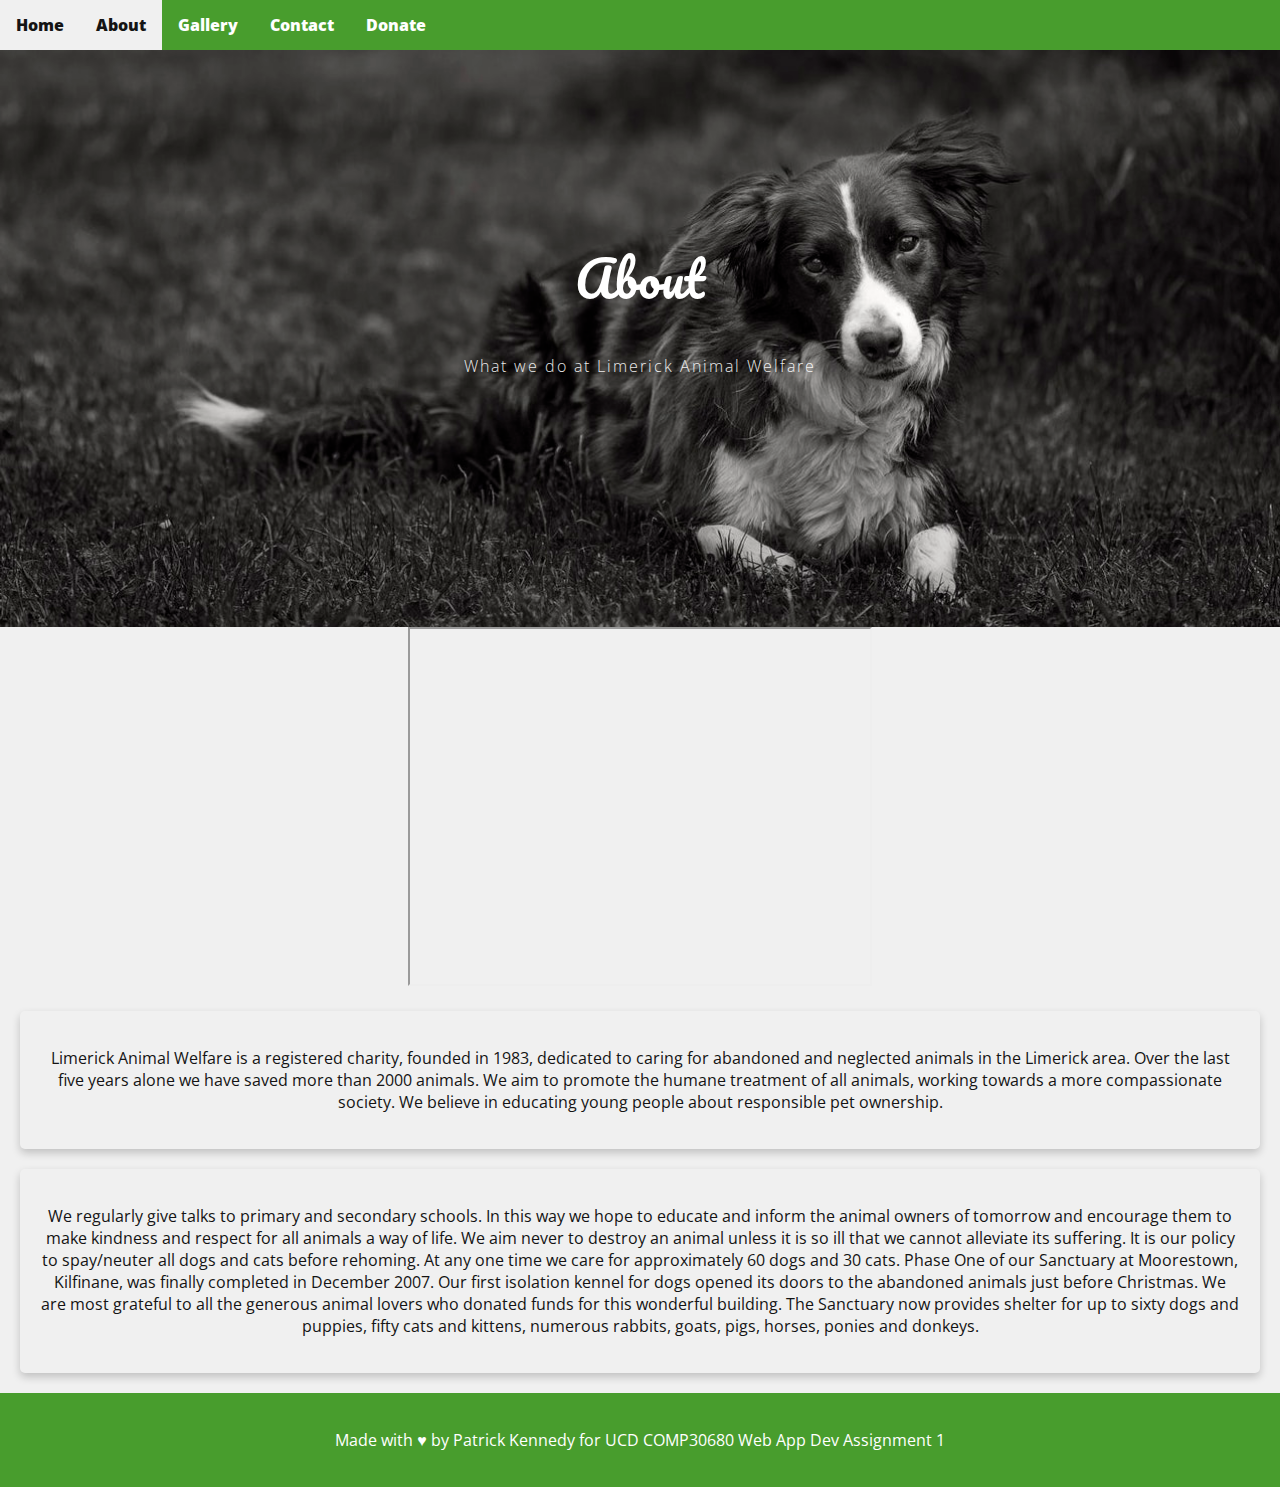
==== about.html @ 35feeae1 "Created responsive navbar adapted from adapted from https://www.w3schools.com/css/tryit.asp?filename" ====
<!DOCTYPE html>
<html>
	<head>
      <meta name="viewport" content="width=device-width, initial-scale=1.0">
      <!-- Import Google Fonts -->
      <link href="https://fonts.googleapis.com/css?family=Open+Sans|Pacifico" rel="stylesheet">
      <link rel="stylesheet" href="css/styles.css">
    </head>
    <body>
      <nav>
        <ul>
            <li><a href="index.html">Home</a></li>
            <li><a href="about.html" class="active">About</a></li>
            <li><a href="gallery.html">Gallery</a></li>
            <li><a href="contact.html">Contact</a></li>
            <li><a href="donate.html">Donate</a></li>
        </ul>
      </nav>
        
        <div class="banner" id="banner-about">
          <h1>About</h1>
          <p>What we do at Limerick Animal Welfare</p>
        </div>
        
        <div id="about-div">
            <!--Embed code from https://www.w3schools.com/html/html_youtube.asp-->
          <iframe width="420" height="315" src="https://www.youtube.com/embed/TEi3EsMvVE0"></iframe>
          <div class="content-card">
            <p>Limerick Animal Welfare is a registered charity, founded in 1983, dedicated to caring for abandoned and neglected animals in the Limerick area. Over the last five years alone we have saved more than 2000 animals. We aim to promote the humane treatment of all animals, working towards a more compassionate society. We believe in educating young people about responsible pet ownership.</p>
          </div>
          <div class="content-card">
            <p>We regularly give talks to primary and secondary schools. In this way we hope to educate and inform the animal owners of tomorrow and encourage them to make kindness and respect for all animals a way of life. We aim never to destroy an animal unless it is so ill that we cannot alleviate its suffering. It is our policy to spay/neuter all dogs and cats before rehoming. At any one time we care for approximately 60 dogs and 30 cats. Phase One of our Sanctuary at Moorestown, Kilfinane, was finally completed in December 2007. Our first isolation kennel for dogs opened its doors to the abandoned animals just before Christmas. We are most grateful to all the generous animal lovers who donated funds for this wonderful building. The Sanctuary now provides shelter for up to sixty dogs and puppies, fifty cats and kittens, numerous rabbits, goats, pigs, horses, ponies and donkeys.</p>
          </div>
        </div>
      <footer> 
        <p>Made with &hearts; by Patrick Kennedy for UCD COMP30680 Web App Dev Assignment 1</p>
      </footer>
    </body>
</html>
---- css/styles.css ----
body {
  background: #f0f0f0;
  color: #141414;
  font-family: 'Open Sans', sans-serif;
  margin: 0;
}

p {
  text-align: center;
}

h1 {
  font-family: 'Pacifico', cursive;
  font-size: 50px;
  color: #489d2d;
}

h2 {
  font-size: 18px;
}

a {
  text-decoration: none;
}

/* Navbar related CSS. I used https://www.w3schools.com/css/css_navbar.asp to help create navbar.*/

nav > ul {
  list-style-type: none;
  margin: 0;
  padding: 0;
  overflow: hidden;
  background-color: #489d2d;
}

nav ul > li {
  float: left;
  font-weight: 900;  
}

nav li > a {
  display: block;
  color: white;
  text-align: center;
  padding: 14px 16px;
  text-decoration: none;
}

/* Change the link color on hover */
nav li > a:hover {
  background-color: #f0f0f0;
  color: #141414;
}

.active{
  background-color: #f0f0f0;
  color: #141414
}

/* Responsive navbar (adapted from https://www.w3schools.com/css/tryit.asp?filename=trycss_navbar_horizontal_responsive*/
@media screen and (max-width: 600px){
  nav > ul li {
    float: none;
  }
}

/* General Banner properties */

.banner {
  background-size: cover;
  padding: 150px;
  text-align: center;
}

.banner h1 {
  color: white;
  font-weight: 400;
}

.banner p {
  color: white;
  font-weight: 200;
  letter-spacing: 2px;
  opacity: 0.9;
  margin-bottom: 100px;
}

#banner-donate-link {
  background: #faec50;
  border-radius: 5px;
  padding: 25px;
  font-weight: 900;
}

/* Page-specific banner properties (e.g. image path)*/

#banner-index {
  background-image: url("../images/splash-index.jpg");
}

#banner-gallery {
  background-image: url("../images/splash-gallery.jpg");
}

#banner-about {
  background-image: url("../images/splash-about.jpg");
}

#banner-contact {
  background-image: url("../images/splash-contact.jpg");
}

#banner-donate {
  background-image: url("../images/splash-donate.jpg");
}

/* The content card (used as a CTA on the index). Used LeWagon's tutorial in part here: http://lewagon.github.io/landing/ */

.content-card {
  margin: 20px;
  padding: 20px;
  text-align: center;
  border-radius: 5px;
  box-shadow: 0 4px 8px 0 rgba(0,0,0,0.2);
}

footer {
  background: #489d2d;
  color: white;
  padding: 20px;
  text-align: center;
}

/* About Page CSS*/
#about-div {
  text-align: center;
}

#about-div iframe {
  padding: 20px;
}

/* Contact page CSS (used https://www.w3schools.com/howto/howto_css_contact_form.asp as a basis) */
/* Style inputs with type="text", select elements and textareas */
input[type=text], select, textarea {
  width: 100%; /* Full width */
  padding: 12px; /* Some padding */  
  border: 1px solid #ccc; /* Gray border */
  border-radius: 4px; /* Rounded borders */
  box-sizing: border-box; /* Make sure that padding and width stays in place */
  margin-top: 6px; /* Add a top margin */
  margin-bottom: 16px; /* Bottom margin */
}

/* Style the send button with a specific background color etc */
input[type=submit] {
  background-color: #489d2d;
  color: white;
  padding: 12px 20px;
  border: none;
  border-radius: 5px;
  font-weight: 900;
}

/* When moving the mouse over the submit button, add a darker green color */
input[type=submit]:hover {
  background-color: #faec50;
  font-weight: 900;
  color: black;
}

.contact-content-wrapper{
  width: auto;
  height: 100%;
}

/* Add a background color and some padding around the form */
#form-div {
  border-radius: 5px;
  padding: 50px;
}

textarea {
  resize: none;
}

#useful-links li {
  list-style-type: none;
}

#useful-links img {
  width: 15%;
  height: 15%;
}


/* CSS below adapted from four column version on https://www.w3schools.com/howto/howto_css_image_grid_responsive.asp */

.row {
  display: flex;
  flex-wrap: wrap;
  padding: 0 4px;
}

/* Create three equal columns that sits next to each other */
.column {
  flex: 32%;
  max-width: 32%;
  padding: 0 4px;
}

.column img {
  margin-top: 8px;
  vertical-align: middle;
  width: 100%;
  height: auto;
  border-radius: 5px 5px 0 0;
}

/* Responsive layout - makes the three columns stack on top of each other instead of next to each other */
@media screen and (max-width: 600px) {
  .column {
    flex: 100%;
    max-width: 100%;
  }
}

/* CSS below adapted from https://www.w3schools.com/howto/howto_css_cards.asp tutorial */

.card {
  /* Add shadows to create the "card" effect */
  box-shadow: 0 4px 8px 0 rgba(0,0,0,0.2);
  transition: 0.3s;
  border-radius: 5px; /* 5px rounded corners */
  margin: 20px;
}

/* On mouse-over, add a deeper shadow */
.card:hover {
  box-shadow: 0 8px 16px 0 rgba(0,0,0,0.2);
}

/* Add some padding inside the card container */
.card_desc {
  padding: 2px 16px;
}

/* Donation page*/
/* I used the CSS table styling tutorial on W3 Schools as a starting point and made my own changes
https://www.w3schools.com/css/tryit.asp?filename=trycss_table_padding*/

#donation-table {
  margin: 20px;
}

table, td, th {    
  border: 1px solid #ddd;
  text-align: left;
}

table {
  border-collapse: collapse;
  width: 100%;
}

th, td {
  padding: 15px;
  text-align: center;
}

th {
  background-color: #489d2d;
  color: white;
}

/* The striped table effect */
tr:nth-child(even) {
  background-color: white;
}
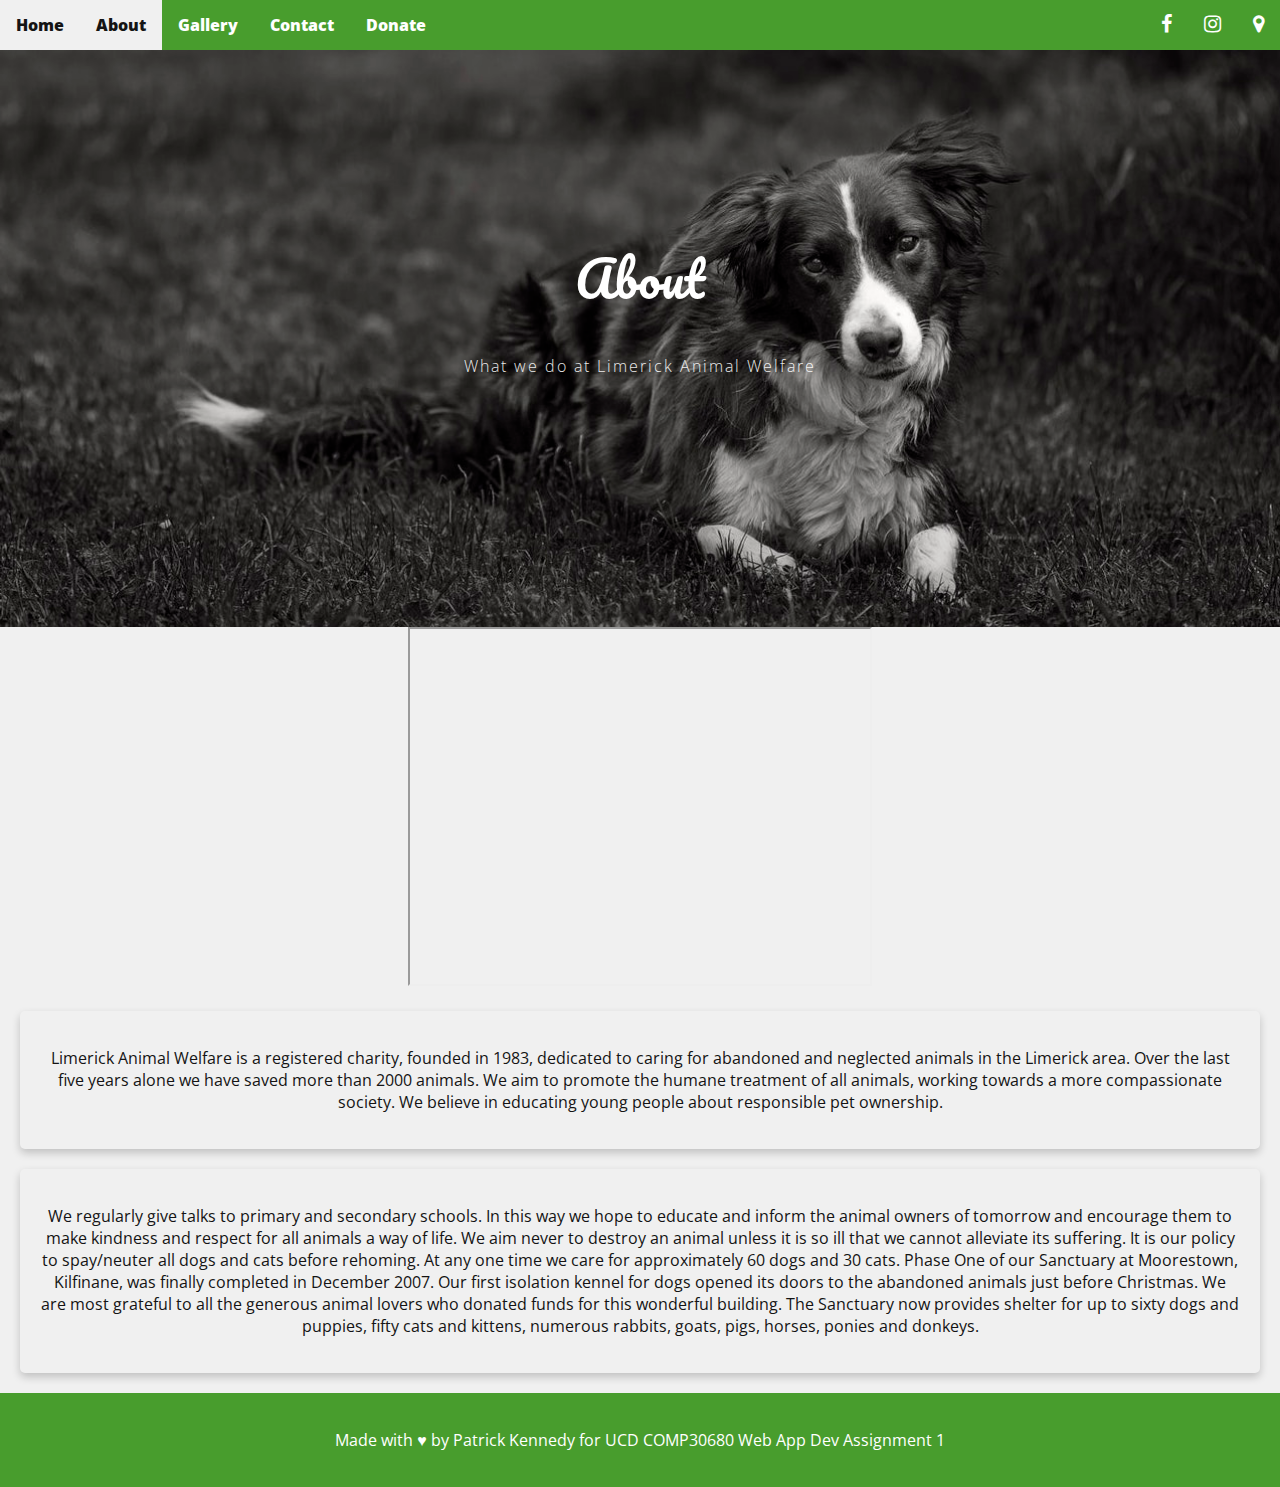
==== commit a5d9cf3d: "Added social links to nav as per https://www.w3schools.com/howto/howto_css_social_media_buttons.asp" ====
--- a/about.html
+++ b/about.html
@@ -4,6 +4,8 @@
       <meta name="viewport" content="width=device-width, initial-scale=1.0">
       <!-- Import Google Fonts -->
       <link href="https://fonts.googleapis.com/css?family=Open+Sans|Pacifico" rel="stylesheet">
+      <!-- Import Social Icons (as per https://www.w3schools.com/howto/howto_css_social_media_buttons.asp) -->
+      <link rel="stylesheet" href="https://cdnjs.cloudflare.com/ajax/libs/font-awesome/4.7.0/css/font-awesome.min.css">
       <link rel="stylesheet" href="css/styles.css">
     </head>
     <body>
@@ -14,6 +16,9 @@
             <li><a href="gallery.html">Gallery</a></li>
             <li><a href="contact.html">Contact</a></li>
             <li><a href="donate.html">Donate</a></li>
+            <li class="social-li"><a href="https://www.google.com/maps/place/Kilfinnane,+Kilfinane,+Co.+Limerick/@52.3586889,-8.4760335,15z/data=!3m1!4b1!4m5!3m4!1s0x4844ab76f928f139:0xa00c7a997318900!8m2!3d52.3586898!4d-8.4672787" target="_blank"><i class="fa fa-map-marker"></i></a></li>
+            <li class="social-li"><a href="https://www.instagram.com/explore/locations/811469163/limerick-animal-welfare-kilfinane/" target="_blank"><i class="fa fa-instagram"></i></a></li>
+            <li class="social-li"><a href="https://www.facebook.com/Limerick-Animal-Welfare-212914858726221/" target="_blank"><i class="fa fa-facebook"></i></a></li>
         </ul>
       </nav>
         
--- a/css/styles.css
+++ b/css/styles.css
@@ -46,6 +46,14 @@
   text-decoration: none;
 }
 
+.fa {
+  font-size: 20px;
+}
+
+.social-li {
+  float:right;
+}
+
 /* Change the link color on hover */
 nav li > a:hover {
   background-color: #f0f0f0;
@@ -60,6 +68,9 @@
 /* Responsive navbar (adapted from https://www.w3schools.com/css/tryit.asp?filename=trycss_navbar_horizontal_responsive*/
 @media screen and (max-width: 600px){
   nav > ul li {
+    float: none;
+  }
+  .social-li {
     float: none;
   }
 }
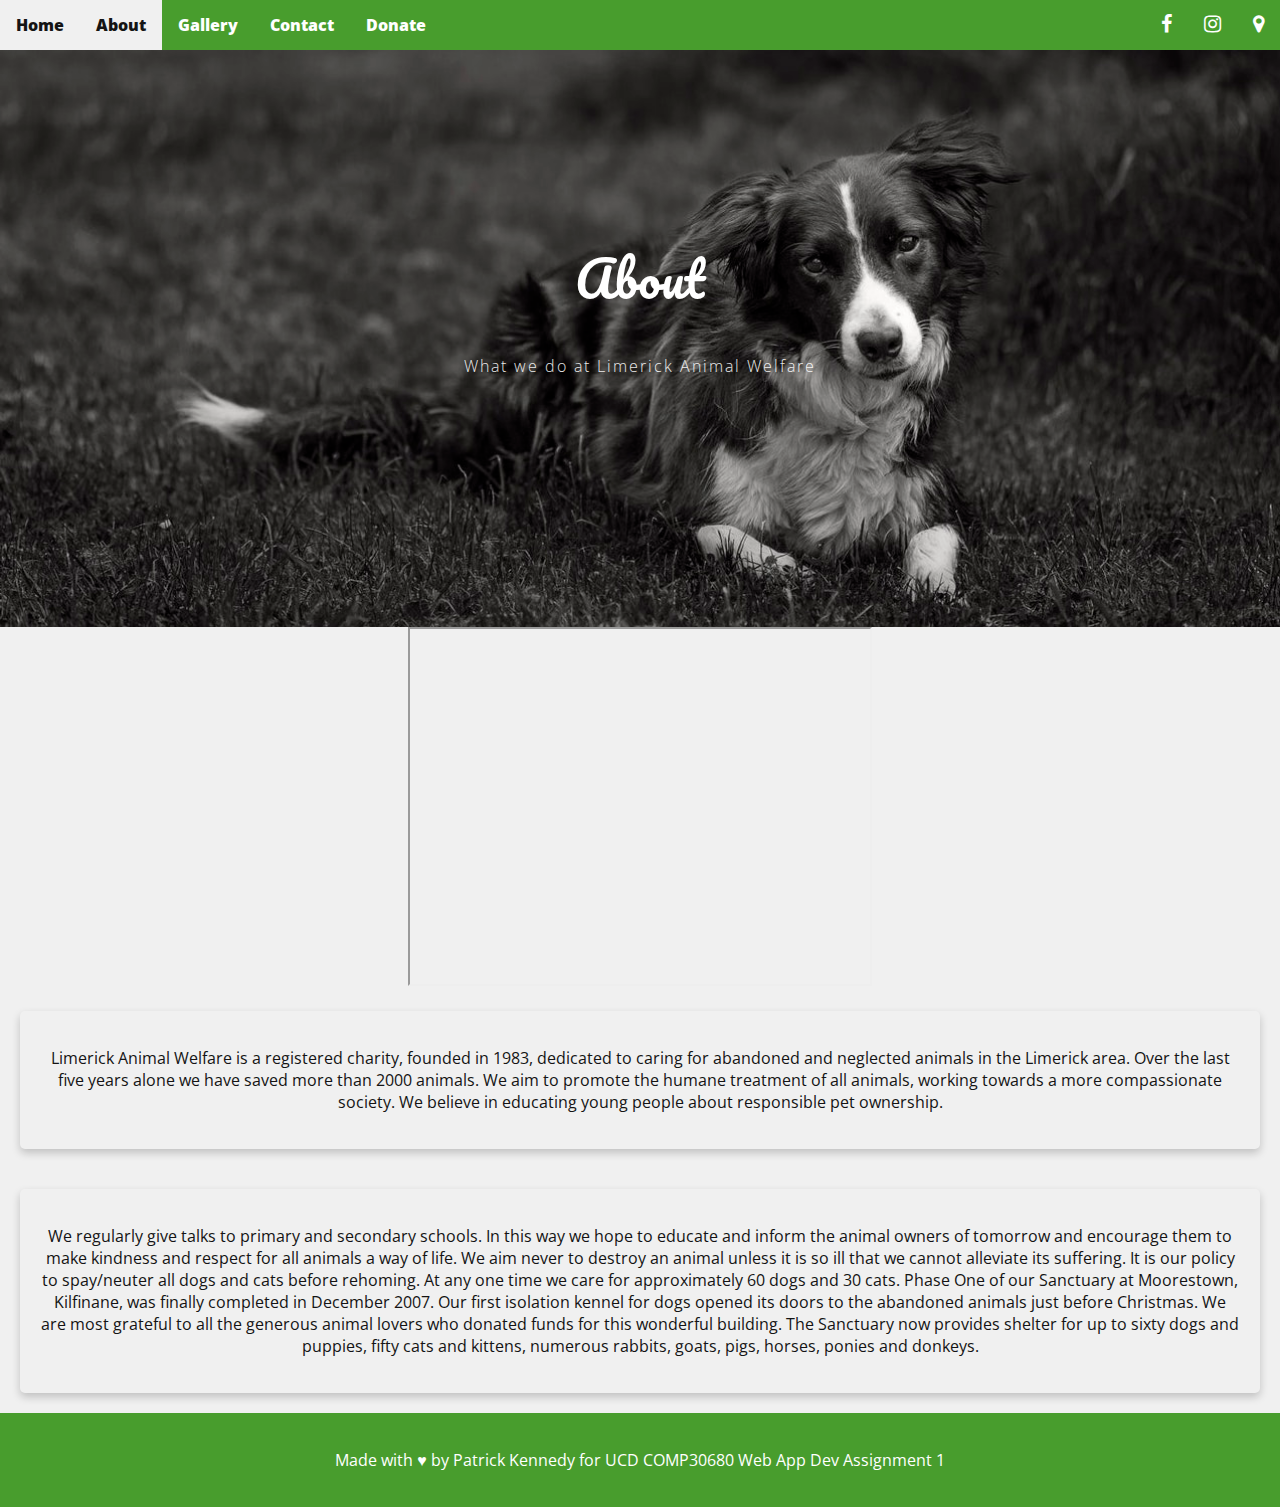
==== commit cbbfa4da: "Contact page now displays links inline & has validation" ====
--- a/about.html
+++ b/about.html
@@ -30,7 +30,7 @@
         <div id="about-div">
             <!--Embed code from https://www.w3schools.com/html/html_youtube.asp-->
           <iframe width="420" height="315" src="https://www.youtube.com/embed/TEi3EsMvVE0"></iframe>
-          <div class="content-card">
+          <div class="content-card" id="about-summary">
             <p>Limerick Animal Welfare is a registered charity, founded in 1983, dedicated to caring for abandoned and neglected animals in the Limerick area. Over the last five years alone we have saved more than 2000 animals. We aim to promote the humane treatment of all animals, working towards a more compassionate society. We believe in educating young people about responsible pet ownership.</p>
           </div>
           <div class="content-card">
--- a/css/styles.css
+++ b/css/styles.css
@@ -149,6 +149,12 @@
 
 #about-div iframe {
   padding: 20px;
+  display: inline-block;
+}
+
+#about-summary {
+  display: inline-block;
+  
 }
 
 /* Contact page CSS (used https://www.w3schools.com/howto/howto_css_contact_form.asp as a basis) */
@@ -188,7 +194,8 @@
 /* Add a background color and some padding around the form */
 #form-div {
   border-radius: 5px;
-  padding: 50px;
+  padding: 100px;
+  display: inline-block;
 }
 
 textarea {
@@ -200,8 +207,12 @@
 }
 
 #useful-links img {
-  width: 15%;
-  height: 15%;
+  width: 200px;
+  height: 60px;
+}
+
+div#useful-links {
+  display: inline-block;
 }
 
 
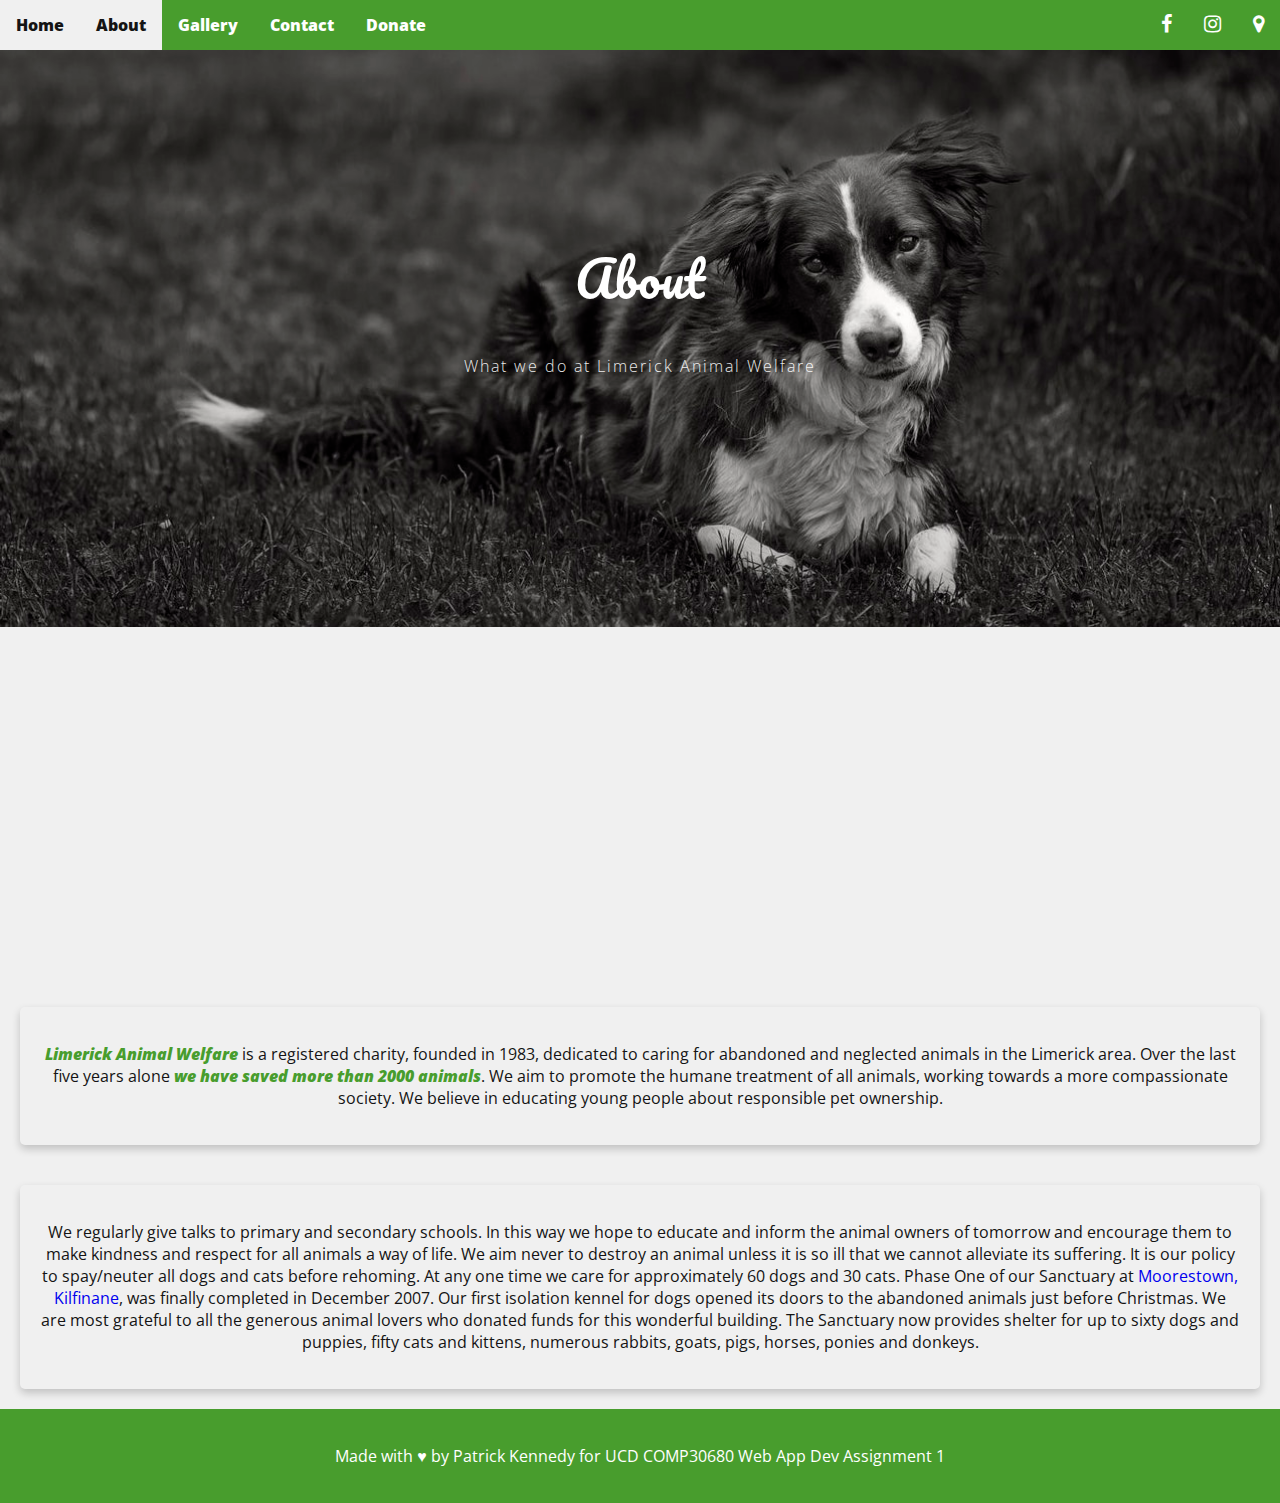
==== commit 5a21cae8: "Worked on README" ====
--- a/about.html
+++ b/about.html
@@ -22,21 +22,22 @@
         </ul>
       </nav>
         
-        <div class="banner" id="banner-about">
+        <header class="banner" id="banner-about">
           <h1>About</h1>
           <p>What we do at Limerick Animal Welfare</p>
-        </div>
+        </header>
         
-        <div id="about-div">
+        <section id="about-div">
             <!--Embed code from https://www.w3schools.com/html/html_youtube.asp-->
           <iframe width="420" height="315" src="https://www.youtube.com/embed/TEi3EsMvVE0"></iframe>
-          <div class="content-card" id="about-summary">
-            <p>Limerick Animal Welfare is a registered charity, founded in 1983, dedicated to caring for abandoned and neglected animals in the Limerick area. Over the last five years alone we have saved more than 2000 animals. We aim to promote the humane treatment of all animals, working towards a more compassionate society. We believe in educating young people about responsible pet ownership.</p>
-          </div>
-          <div class="content-card">
-            <p>We regularly give talks to primary and secondary schools. In this way we hope to educate and inform the animal owners of tomorrow and encourage them to make kindness and respect for all animals a way of life. We aim never to destroy an animal unless it is so ill that we cannot alleviate its suffering. It is our policy to spay/neuter all dogs and cats before rehoming. At any one time we care for approximately 60 dogs and 30 cats. Phase One of our Sanctuary at Moorestown, Kilfinane, was finally completed in December 2007. Our first isolation kennel for dogs opened its doors to the abandoned animals just before Christmas. We are most grateful to all the generous animal lovers who donated funds for this wonderful building. The Sanctuary now provides shelter for up to sixty dogs and puppies, fifty cats and kittens, numerous rabbits, goats, pigs, horses, ponies and donkeys.</p>
-          </div>
-        </div>
+          <section class="content-card" id="about-summary">
+            <!-- The copy about the charity is from their own website http://www.limerickanimalwelfare.ie/home.aspx-->
+            <p><span class="emph">Limerick Animal Welfare</span> is a registered charity, founded in 1983, dedicated to caring for abandoned and neglected animals in the Limerick area. Over the last five years alone <span class="emph">we have saved more than 2000 animals</span>. We aim to promote the humane treatment of all animals, working towards a more compassionate society. We believe in educating young people about responsible pet ownership.</p>
+          </section>
+          <section class="content-card">
+            <p>We regularly give talks to primary and secondary schools. In this way we hope to educate and inform the animal owners of tomorrow and encourage them to make kindness and respect for all animals a way of life. We aim never to destroy an animal unless it is so ill that we cannot alleviate its suffering. It is our policy to spay/neuter all dogs and cats before rehoming. At any one time we care for approximately 60 dogs and 30 cats. Phase One of our Sanctuary at <a href="https://www.google.ie/search?newwindow=1&tbm=lcl&ei=17-vW-vEN8-ykwWM9ImgAg&q=limerick+animal+welfare+moorestown&oq=limerick+animal+welfare+moore&gs_l=psy-ab.3.0.0i22i30k1.18169.18616.0.19931.5.2.0.3.3.0.91.180.2.2.0....0...1c.1.64.psy-ab..0.5.184...0.0.XfKD1MJbFEY#rlfi=hd:;si:13356534208615562770;mv:!3m8!1m3!1d121367.22841714154!2d-8.387495768384724!3d52.38016056516924!3m2!1i889!2i598!4f13.1" target="_blank">Moorestown, Kilfinane</a>, was finally completed in December 2007. Our first isolation kennel for dogs opened its doors to the abandoned animals just before Christmas. We are most grateful to all the generous animal lovers who donated funds for this wonderful building. The Sanctuary now provides shelter for up to sixty dogs and puppies, fifty cats and kittens, numerous rabbits, goats, pigs, horses, ponies and donkeys.</p>
+          </section>
+        </section>
       <footer> 
         <p>Made with &hearts; by Patrick Kennedy for UCD COMP30680 Web App Dev Assignment 1</p>
       </footer>
--- a/css/styles.css
+++ b/css/styles.css
@@ -150,11 +150,18 @@
 #about-div iframe {
   padding: 20px;
   display: inline-block;
+  border: none;
 }
 
 #about-summary {
   display: inline-block;
   
+}
+
+.emph {
+  font-style: italic;
+  font-weight: 800;
+  color: #489d2d;
 }
 
 /* Contact page CSS (used https://www.w3schools.com/howto/howto_css_contact_form.asp as a basis) */
@@ -211,7 +218,7 @@
   height: 60px;
 }
 
-div#useful-links {
+section#useful-links {
   display: inline-block;
 }
 
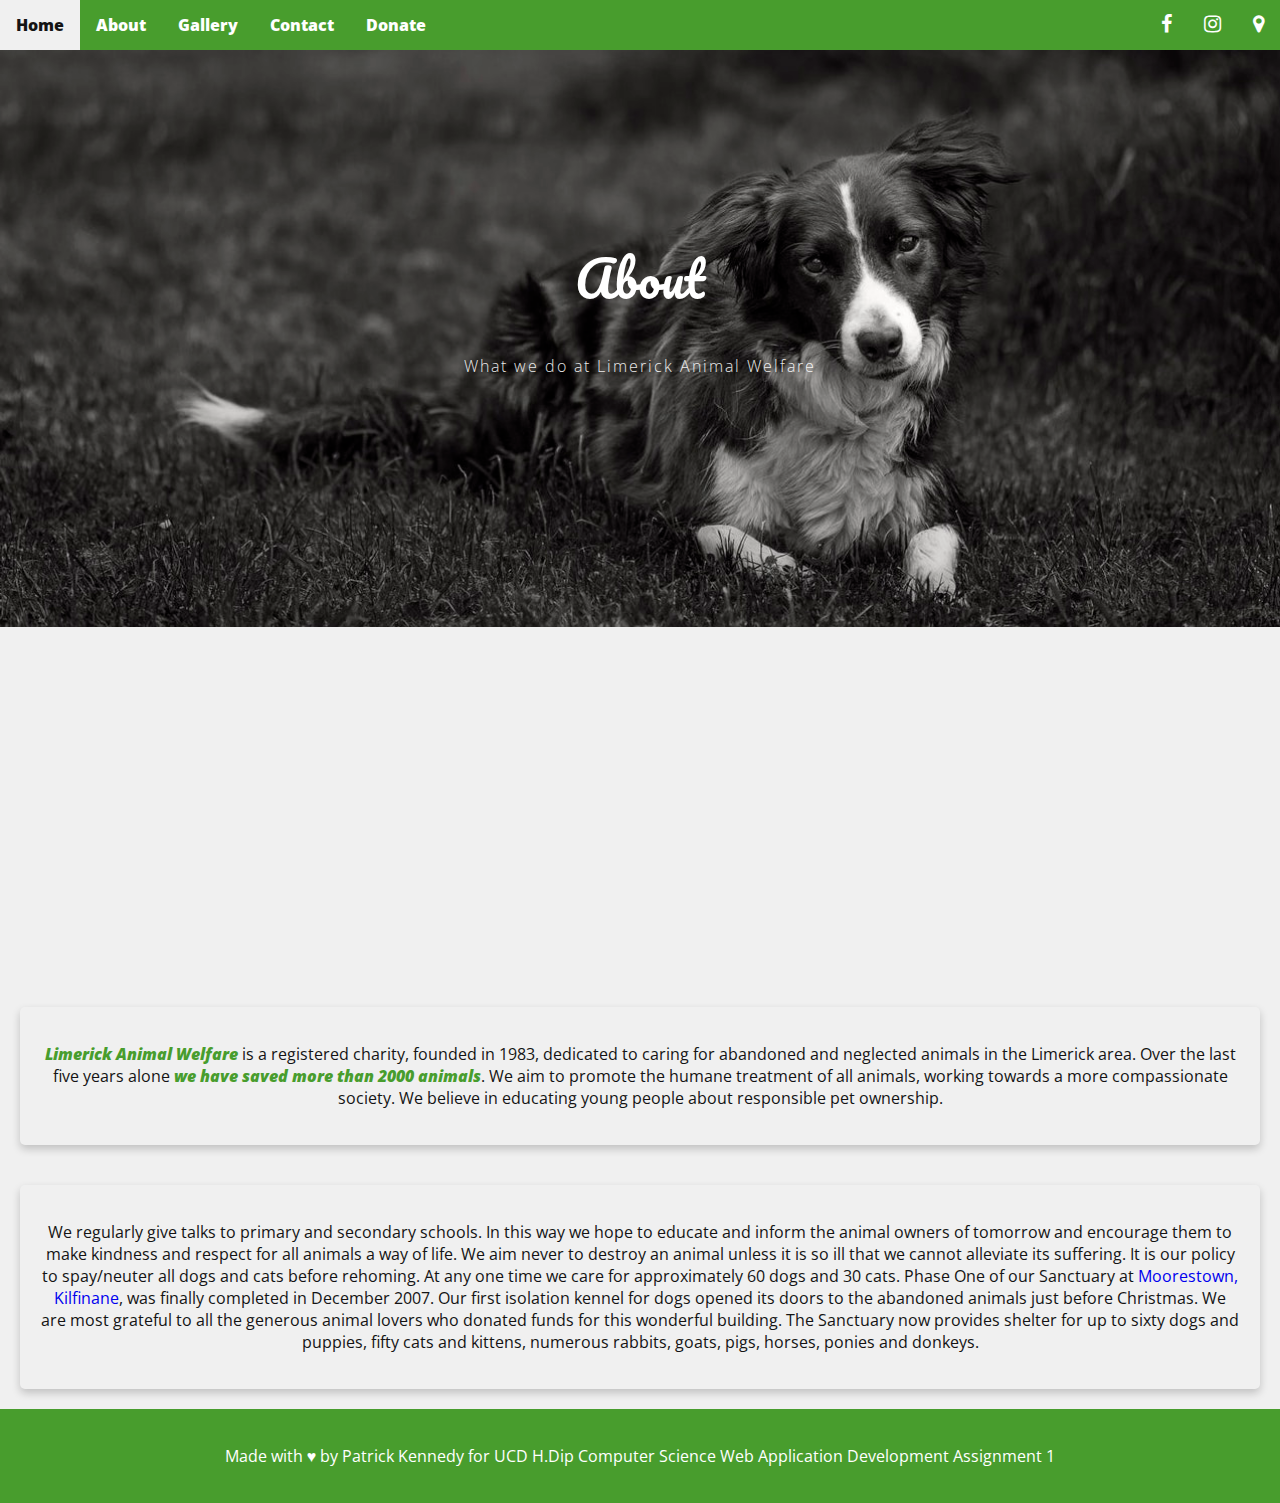
==== commit 974c1538: "Added accessible components to index and about...need to finish" ====
--- a/about.html
+++ b/about.html
@@ -11,18 +11,18 @@
     <body>
       <nav>
         <ul>
-            <li><a href="index.html">Home</a></li>
-            <li><a href="about.html" class="active">About</a></li>
+            <li><a href="index.html" class="active">Home</a></li>
+            <li><a href="about.html">About</a></li>
             <li><a href="gallery.html">Gallery</a></li>
             <li><a href="contact.html">Contact</a></li>
             <li><a href="donate.html">Donate</a></li>
-            <li class="social-li"><a href="https://www.google.com/maps/place/Kilfinnane,+Kilfinane,+Co.+Limerick/@52.3586889,-8.4760335,15z/data=!3m1!4b1!4m5!3m4!1s0x4844ab76f928f139:0xa00c7a997318900!8m2!3d52.3586898!4d-8.4672787" target="_blank"><i class="fa fa-map-marker"></i></a></li>
-            <li class="social-li"><a href="https://www.instagram.com/explore/locations/811469163/limerick-animal-welfare-kilfinane/" target="_blank"><i class="fa fa-instagram"></i></a></li>
-            <li class="social-li"><a href="https://www.facebook.com/Limerick-Animal-Welfare-212914858726221/" target="_blank"><i class="fa fa-facebook"></i></a></li>
+            <li class="social-li"><a href="https://www.google.com/maps/place/Kilfinnane,+Kilfinane,+Co.+Limerick/@52.3586889,-8.4760335,15z/data=!3m1!4b1!4m5!3m4!1s0x4844ab76f928f139:0xa00c7a997318900!8m2!3d52.3586898!4d-8.4672787" target="_blank" title="Google Maps"><i class="fa fa-map-marker"></i></a></li>
+            <li class="social-li"><a href="https://www.instagram.com/explore/locations/811469163/limerick-animal-welfare-kilfinane/" target="_blank" title="Instagram"><i class="fa fa-instagram"></i></a></li>
+            <li class="social-li"><a href="https://www.facebook.com/Limerick-Animal-Welfare-212914858726221/" target="_blank" title="Facebook"><i class="fa fa-facebook"></i></a></li>
         </ul>
       </nav>
         
-        <header class="banner" id="banner-about">
+        <header class="banner" id="banner-about" aria-label="Border collie sitting on grass">
           <h1>About</h1>
           <p>What we do at Limerick Animal Welfare</p>
         </header>
@@ -39,7 +39,7 @@
           </section>
         </section>
       <footer> 
-        <p>Made with &hearts; by Patrick Kennedy for UCD COMP30680 Web App Dev Assignment 1</p>
+        <p>Made with <span aria-hidden="true">&hearts;</span><span class="hidden">love</span> by Patrick Kennedy for UCD H.Dip Computer Science Web Application Development Assignment 1</p>
       </footer>
     </body>
 </html>--- a/css/styles.css
+++ b/css/styles.css
@@ -97,10 +97,18 @@
 }
 
 #banner-donate-link {
-  background: #faec50;
+  background: #489d2d;
   border-radius: 5px;
   padding: 25px;
   font-weight: 900;
+  transition: all 0.3s ease 0s;
+  color: #f0f0f0;
+  font-size: 24px;
+}
+
+#banner-donate-link:hover {
+  background: #faec50;
+  color: #141414;
 }
 
 /* Page-specific banner properties (e.g. image path)*/
@@ -123,6 +131,54 @@
 
 #banner-donate {
   background-image: url("../images/splash-donate.jpg");
+}
+
+@media screen and (max-width: 600px){
+  #banner-index {
+    background-image: url("../images/splash-index-small.jpg");
+  }
+  
+  #banner-gallery {
+    background-image: url("../images/splash-gallery-small.jpg");
+  }
+
+  #banner-about {
+    background-image: url("../images/splash-about-small.jpg");
+  }
+
+  #banner-contact {
+    background-image: url("../images/splash-contact-small.jpg");
+  }
+
+  #banner-donate {
+    background-image: url("../images/splash-donate-small.jpg");
+  }
+  
+  .banner {
+    padding: 100px;
+    text-align: center;
+    color: white;
+  }
+  
+  .banner h1 {
+    font-weight: 400;
+    background: #489d2d;
+    border-radius: 5px;
+    opacity: 0.9;
+  }
+  
+  .banner p {
+    font-weight: 200;
+    letter-spacing: 2px;
+    margin-bottom: 100px;
+    background: #489d2d;
+    padding:10px;
+  }
+  
+  section#useful-links {
+    margin-left: 50px; 
+  }
+  
 }
 
 /* The content card (used as a CTA on the index). Used LeWagon's tutorial in part here: http://lewagon.github.io/landing/ */
@@ -140,6 +196,16 @@
   color: white;
   padding: 20px;
   text-align: center;
+}
+
+/* Hide the word 'love' for sighted users. This is the styling recommended by https://webaim.org/techniques/css/invisiblecontent/*/
+.hidden {
+  position:absolute;
+  left:-10000px;
+  top:auto;
+  width:1px;
+  height:1px;
+  overflow:hidden;
 }
 
 /* About Page CSS*/
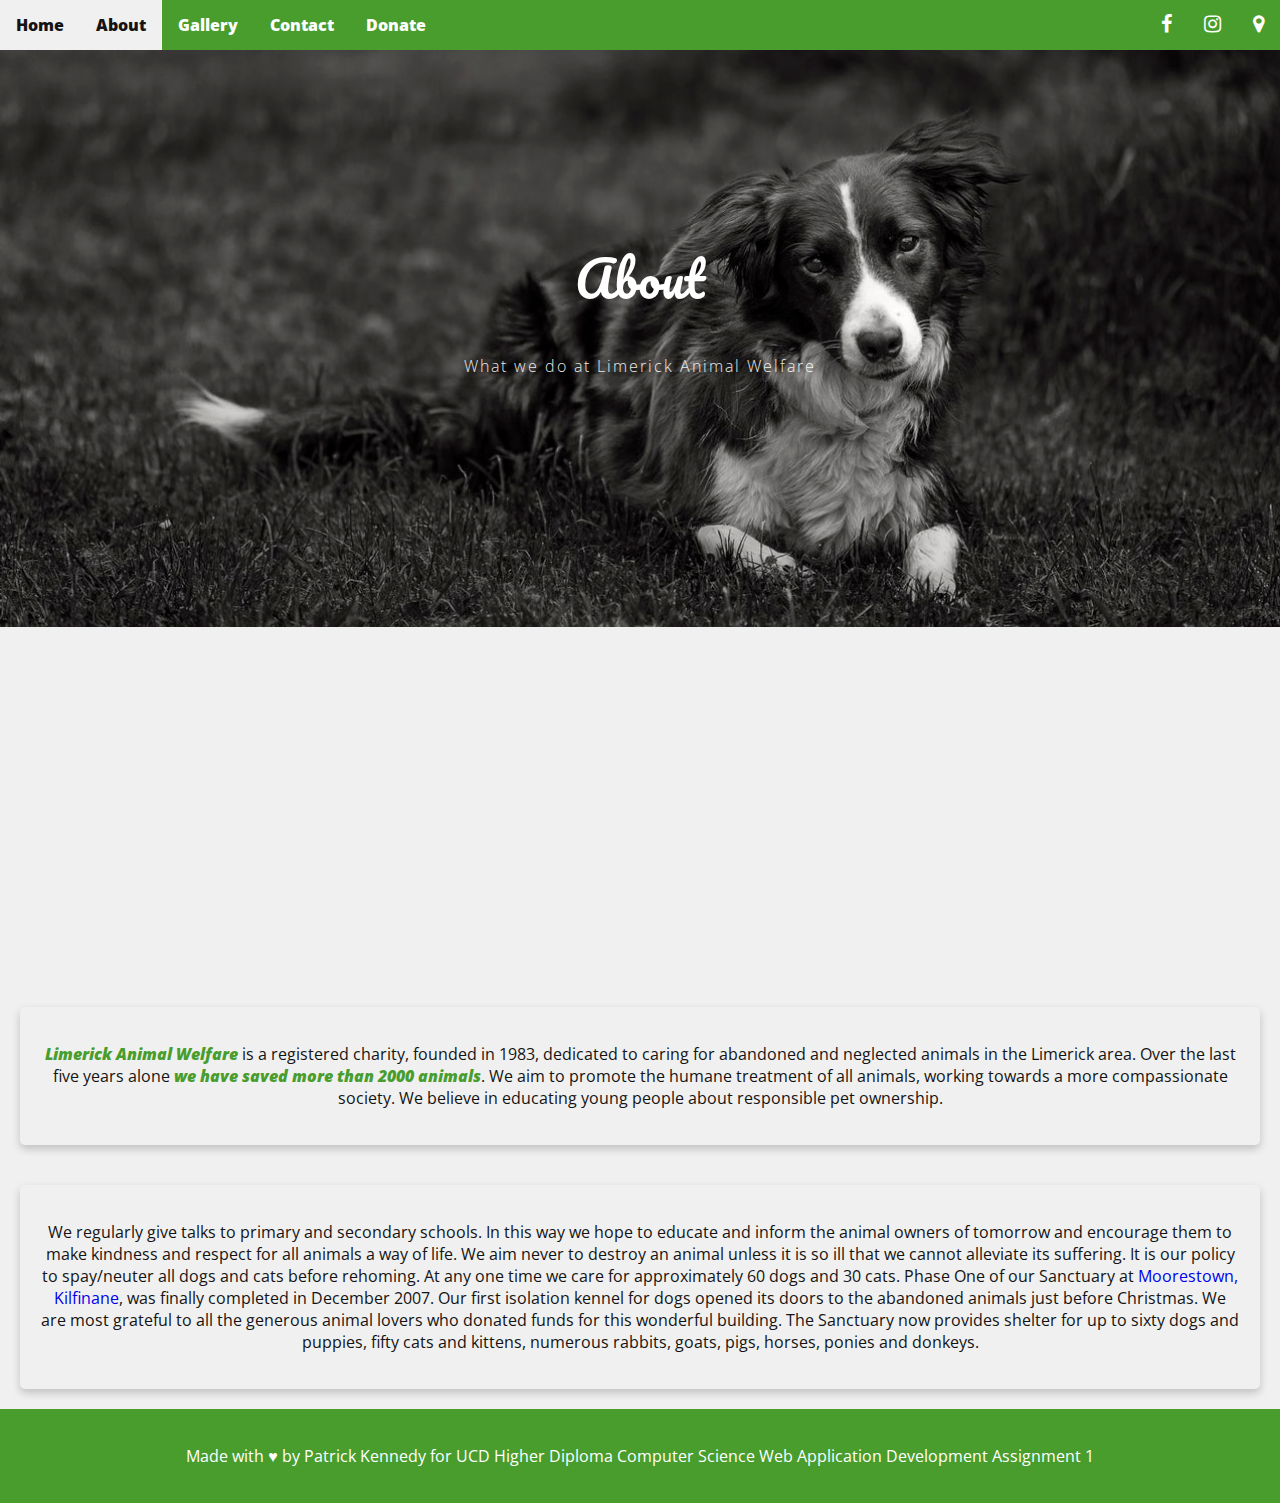
==== commit 58f3a138: "Improved Accessibility" ====
--- a/about.html
+++ b/about.html
@@ -11,8 +11,8 @@
     <body>
       <nav>
         <ul>
-            <li><a href="index.html" class="active">Home</a></li>
-            <li><a href="about.html">About</a></li>
+            <li><a href="index.html">Home</a></li>
+            <li><a href="about.html" class="active">About</a></li>
             <li><a href="gallery.html">Gallery</a></li>
             <li><a href="contact.html">Contact</a></li>
             <li><a href="donate.html">Donate</a></li>
@@ -39,7 +39,7 @@
           </section>
         </section>
       <footer> 
-        <p>Made with <span aria-hidden="true">&hearts;</span><span class="hidden">love</span> by Patrick Kennedy for UCD H.Dip Computer Science Web Application Development Assignment 1</p>
+        <p>Made with <span aria-hidden="true">&hearts;</span><span class="hidden">love</span> by Patrick Kennedy for UCD Higher Diploma Computer Science Web Application Development Assignment 1</p>
       </footer>
     </body>
 </html>